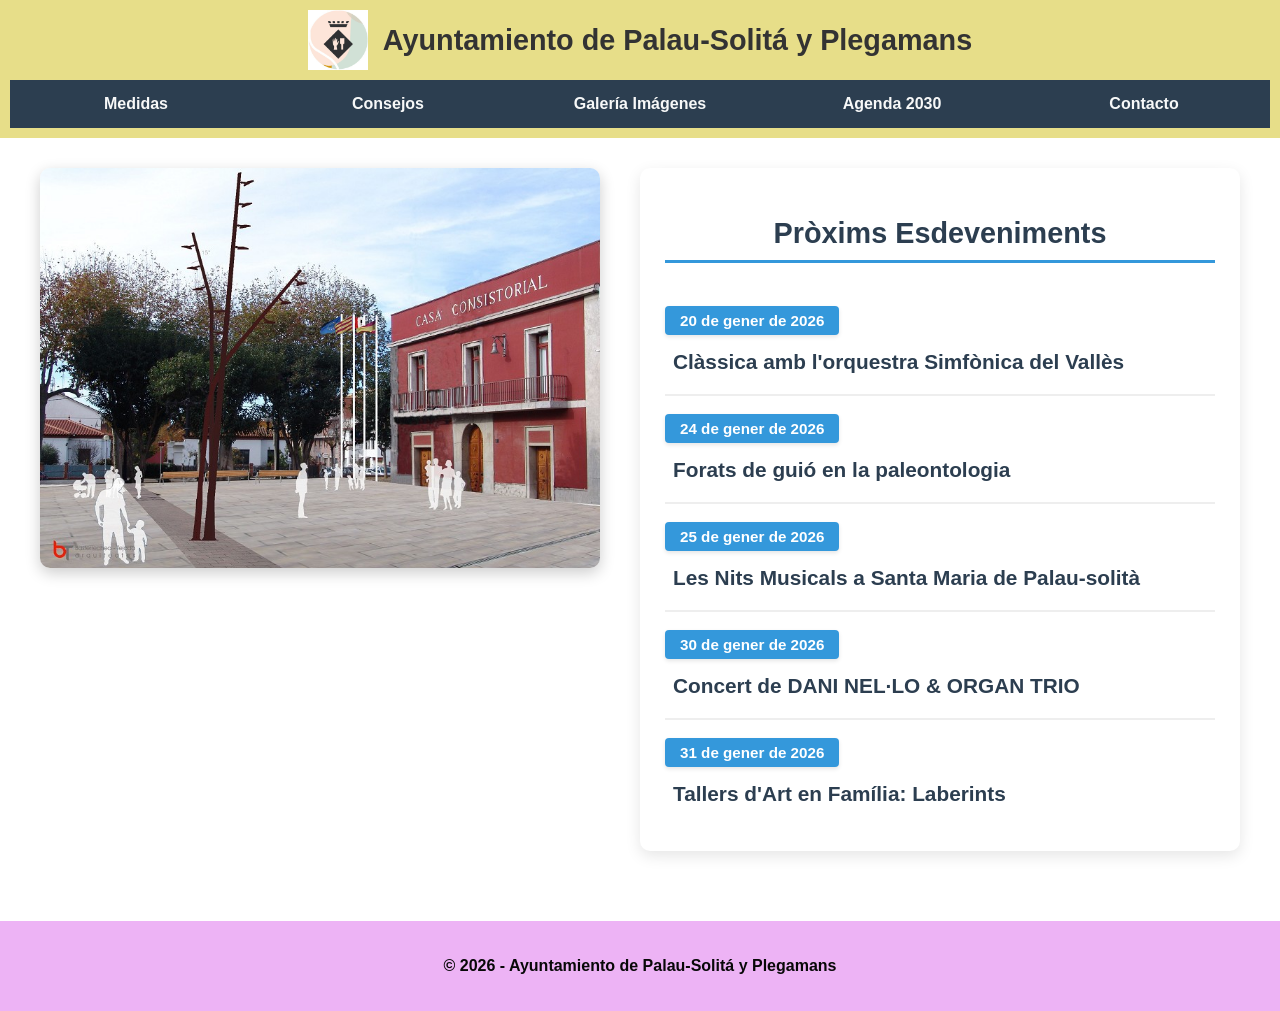
==== index.html @ 6c4351e2 "Update index.html" ====
<!DOCTYPE html>
<html lang="es">
<head>
    <meta charset="UTF-8">
    <meta name="viewport" content="width=device-width, initial-scale=1.0">
    <title>Página Principal</title>
    <link rel="stylesheet" href="estilo.css">
</head>
<body>
    <header>
        <div class="header-container">
            <img src="escudo.jpg" alt="Logo" class="logo">
            <h1>Ayuntamiento de Palau-Solitá y Plegamans</h1>
        </div>
        <nav>
            <ul class="menu">
                <li><a href="Pagina4-Medidas.html">Medidas</a></li>
                <li><a href="Pagina2-Consejos.html">Consejos</a></li>
                <li><a href="Pagina3-ImagenesGaleria.html">Galería Imágenes</a></li>
                <li><a href="Pagina5-Agenda2030.html">Agenda 2030</a></li>
                <li><a href="Pagina6-Contacto.html">Contacto</a></li>
            </ul>
        </nav>
    </header>

    <main>
        <div class="main-container">
            <div class="imagen-hover">
                <img src="ayuntamiento.jpg" alt="Ayuntamiento de Palau Solita y Plegamans">
                <div class="texto-hover">
                    <p>Ayuntamiento de Palau-Solitá y Plegamans</p>
                </div>
            </div>
            
            <div class="eventos-lista">
                <h2 class="events-title">Pròxims Esdeveniments</h2>
                <ul class="event-list">
                    <li class="event-item">
                        <span class="event-fecha">20 de gener de 2026</span>
                        <span class="event-nombre">Clàssica amb l'orquestra Simfònica del Vallès</span>
                    </li>
                    <li class="event-item">
                        <span class="event-fecha">24 de gener de 2026</span>
                        <span class="event-nombre">Forats de guió en la paleontologia</span>
                    </li>
                    <li class="event-item">
                        <span class="event-fecha">25 de gener de 2026</span>
                        <span class="event-nombre">Les Nits Musicals a Santa Maria de Palau-solità</span>
                    </li>
                    <li class="event-item">
                        <span class="event-fecha">30 de gener de 2026</span>
                        <span class="event-nombre">Concert de DANI NEL·LO & ORGAN TRIO</span>
                    </li>
                    <li class="event-item">
                        <span class="event-fecha">31 de gener de 2026</span>
                        <span class="event-nombre">Tallers d'Art en Família: Laberints</span>
                    </li>
                </ul>
            </div>
        </div>
    </main>

    <footer>
        <p>© 2026 - Ayuntamiento de Palau-Solitá y Plegamans</p>
    </footer>
</body>
</html>
---- estilo.css ----
body {
    margin: 0;
    font-family: Arial, sans-serif;
}

/* HEADER */
header {
    background-color: #e7de89;
    padding: 10px;
    text-align: center;
}

.header-container {
    display: flex;
    align-items: center;
    justify-content: center;
    gap: 15px;
    flex-wrap: wrap;
}

.logo {
    height: 60px;
    display: block;
}

header h1 {
    margin: 0;
    font-size: 1.8rem;
    color: #333;
}

/* MENÚ */
.menu {
    list-style: none;
    padding: 0;
    margin: 10px 0 0 0;
    display: flex;
    justify-content: space-around;
    width: 100%;
    background-color: #2c3e50;
}

.menu li {
    flex: 1;
    text-align: center;
}

.menu a {
    color: rgb(247, 248, 248);
    text-decoration: none;
    font-weight: bold;
    display: block;
    padding: 15px 10px;
    transition: all 0.3s;
}

.menu a:hover {
    background-color: rgba(255, 255, 255, 0.2);
    text-decoration: underline;
}

/* CONTENIDO PRINCIPAL */
main {
    padding: 30px 20px;
}

.main-container {
    display: flex;
    flex-wrap: wrap;
    gap: 40px;
    max-width: 1200px;
    margin: 0 auto;
    align-items: flex-start;
}

/* IMAGEN CON HOVER */
.imagen-hover {
    position: relative;
    flex: 1;
    min-width: 300px;
    max-width: 600px;
    border-radius: 10px;
    overflow: hidden;
    box-shadow: 0 5px 15px rgba(0,0,0,0.2);
}

.imagen-hover img {
    width: 100%;
    height: 400px;
    object-fit: cover;
    display: block;
}

.texto-hover {
    position: absolute;
    top: 0;
    left: 0;
    width: 100%;
    height: 100%;
    background: rgba(0,0,0,0.6);
    color: rgb(255, 246, 246);
    display: flex;
    align-items: center;
    justify-content: center;
    opacity: 0;
    transition: opacity 0.3s;
    text-align: center;
    font-size: 1.5rem;
    font-weight: bold;
    padding: 20px;
}

.imagen-hover:hover .texto-hover {
    opacity: 1;
}

/* LISTA DE EVENTOS */
.eventos-lista {
    flex: 1;
    min-width: 300px;
    max-width: 550px;
    background-color: white;
    border-radius: 10px;
    padding: 25px;
    box-shadow: 0 5px 15px rgba(0,0,0,0.1);
}

.events-title {
    color: #2c3e50;
    border-bottom: 3px solid #3498db;
    padding-bottom: 10px;
    margin-bottom: 25px;
    font-size: 1.8rem;
    text-align: center;
}

.event-list {
    list-style-type: none;
    padding: 0;
    margin: 0;
}

.event-item {
    padding: 18px 0;
    border-bottom: 2px solid #eee;
    display: flex;
    flex-direction: column;
    transition: all 0.3s ease;
    position: relative;
}

.event-item:hover {
    background-color: #f9f9f9;
    padding-left: 10px;
    border-left: 4px solid #3498db;
}

.event-item:last-child {
    border-bottom: none;
}

.event-fecha {
    display: block;
    background-color: #3498db;
    color: white;
    padding: 6px 15px;
    border-radius: 4px;
    font-size: 0.95rem;
    font-weight: bold;
    margin-bottom: 12px;
    width: fit-content;
    box-shadow: 0 2px 4px rgba(0,0,0,0.1);
}

.event-nombre {
    font-size: 1.3rem;
    color: #2c3e50;
    font-weight: bold;
    line-height: 1.4;
    padding-left: 5px;
    border-left: 3px solid transparent;
    transition: all 0.3s;
}

.event-item:hover .event-nombre {
    color: #3498db;
    border-left-color: #3498db;
}

/* FOOTER */
footer {
    background-color: #edb3f5;
    color: rgb(8, 8, 8);
    text-align: center;
    padding: 20px;
    margin-top: 40px;
    font-weight: bold;
}

/* RESPONSIVE */
@media (max-width: 768px) {
    .main-container {
        flex-direction: column;
        align-items: center;
    }
    
    .imagen-hover, .eventos-lista {
        max-width: 100%;
    }
    
    .header-container {
        flex-direction: column;
        gap: 10px;
    }
    
    .menu {
        flex-direction: column;
    }
    
    .menu li {
        margin-bottom: 2px;
    }
    
    header h1 {
        font-size: 1.5rem;
    }
    
    .imagen-hover img {
        height: 300px;
    }
}
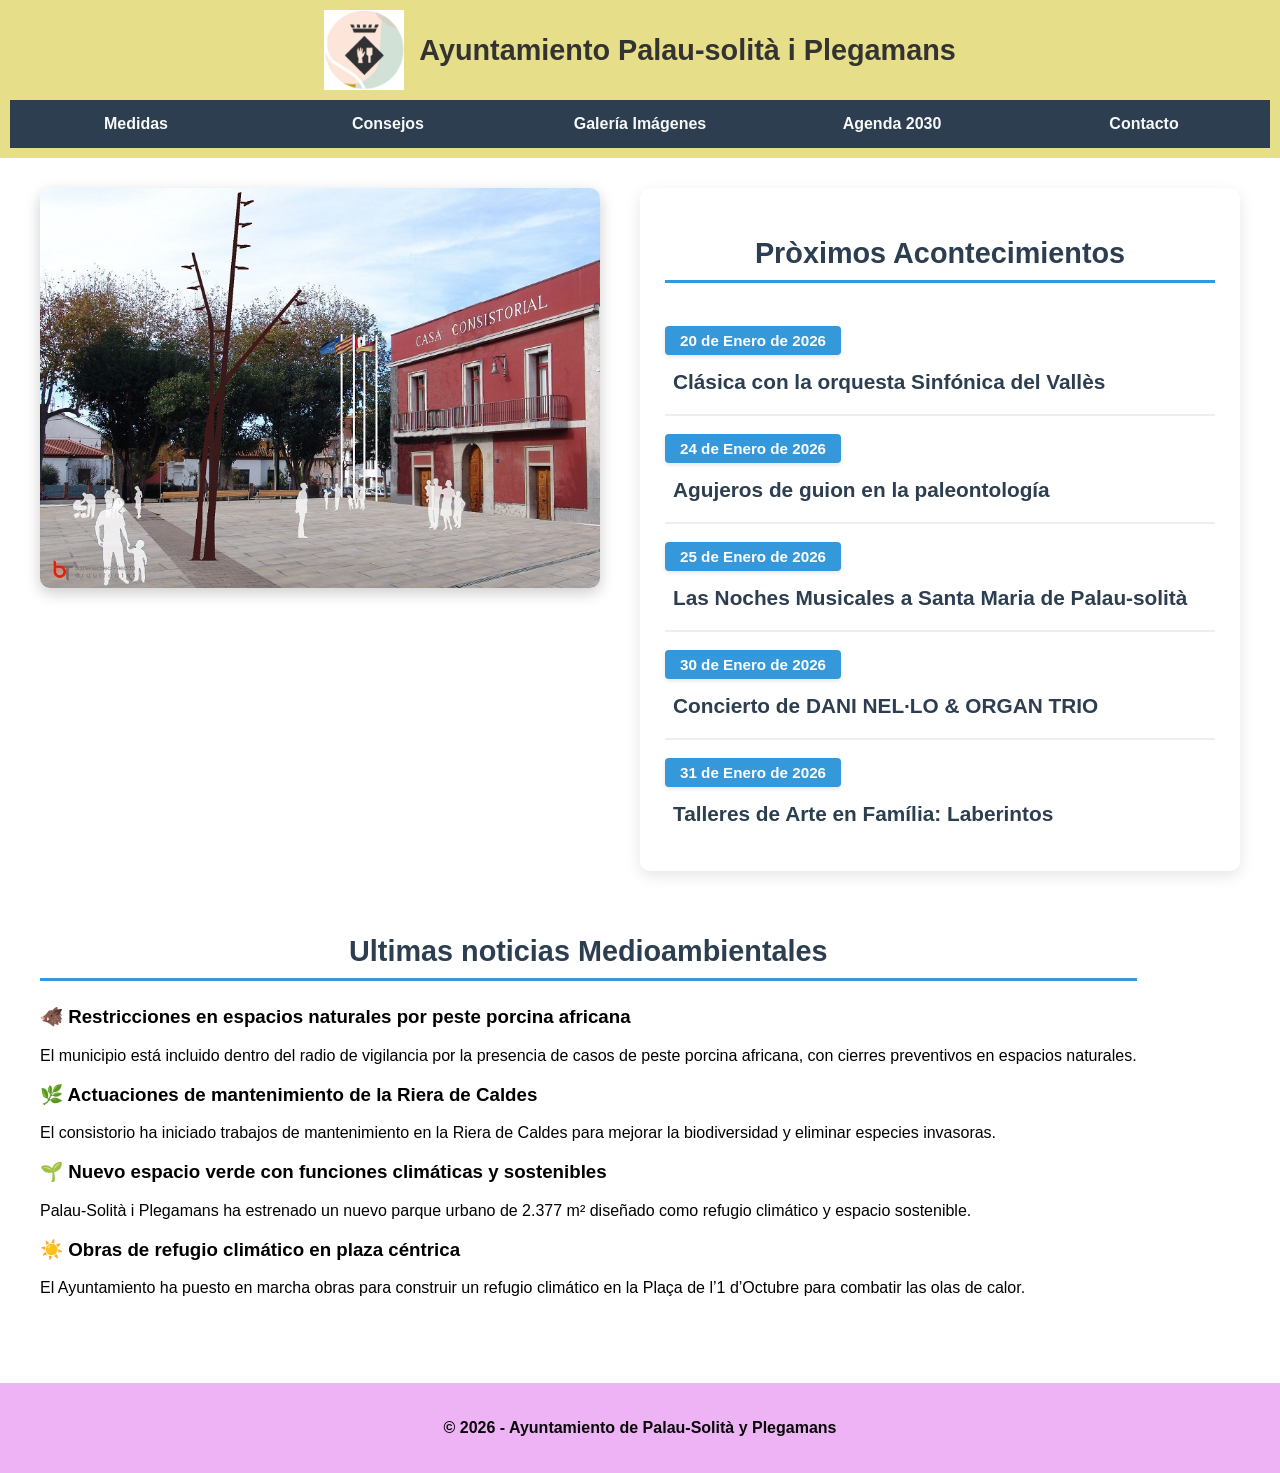
==== commit 3d1a87e5: "Update index.html" ====
--- a/index.html
+++ b/index.html
@@ -1,67 +1,112 @@
 <!DOCTYPE html>
 <html lang="es">
+
 <head>
     <meta charset="UTF-8">
     <meta name="viewport" content="width=device-width, initial-scale=1.0">
-    <title>Página Principal</title>
+    <title>Ayuntamiento</title>
     <link rel="stylesheet" href="estilo.css">
 </head>
+
 <body>
-    <header>
-        <div class="header-container">
-            <img src="escudo.jpg" alt="Logo" class="logo">
-            <h1>Ayuntamiento de Palau-Solitá y Plegamans</h1>
-        </div>
-        <nav>
-            <ul class="menu">
-                <li><a href="Pagina4-Medidas.html">Medidas</a></li>
-                <li><a href="Pagina2-Consejos.html">Consejos</a></li>
-                <li><a href="Pagina3-ImagenesGaleria.html">Galería Imágenes</a></li>
-                <li><a href="Pagina5-Agenda2030.html">Agenda 2030</a></li>
-                <li><a href="Pagina6-Contacto.html">Contacto</a></li>
-            </ul>
-        </nav>
-    </header>
+        <header>
+            <div class="header-container">
+                <img src="escudo.jpg" alt="Logo" class="logo">
+                <h1>Ayuntamiento Palau-solità i Plegamans</h1>
+            </div>
+            <nav>
+                <ul class="menu">
+                    <li><a href="Pagina4-Medidas.html">Medidas</a></li>
+                    <li><a href="Pagina2-Consejos.html">Consejos</a></li>
+                    <li><a href="Pagina3-ImagenesGaleria.html">Galería Imágenes</a></li>
+                    <li><a href="Pagina5-Agenda2030.html">Agenda 2030</a></li>
+                    <li><a href="Pagina6-Contacto.html">Contacto</a></li>
+                </ul>
+            </nav>
+        </header>
 
     <main>
-        <div class="main-container">
-            <div class="imagen-hover">
-                <img src="ayuntamiento.jpg" alt="Ayuntamiento de Palau Solita y Plegamans">
-                <div class="texto-hover">
-                    <p>Ayuntamiento de Palau-Solitá y Plegamans</p>
-                </div>
+                    <div class="main-container">
+                        <div class="imagen-hover">
+                            <img src="ayuntamiento.jpg" alt="Ayuntamiento de Palau Solita y Plegamans">
+                            <div class="texto-hover">
+                                <p>Ayuntamiento de Palau-solità y Plegamans</p>
+                            </div>
+                        </div>
+
+                        <div class="eventos-lista">
+
+                <h2 class="events-title">Pròximos Acontecimientos</h2>
+
+                            <ul class="event-list">
+                                
+                                        <li class="event-item">
+                                            <span class="event-fecha">20 de Enero de 2026</span>
+                                            <span class="event-nombre">Clásica con la orquesta Sinfónica del Vallès</span>
+                                        </li>
+                                        <li class="event-item">
+                                            <span class="event-fecha">24 de Enero de 2026</span>
+                                            <span class="event-nombre">Agujeros de guion en la paleontología</span>
+                                        </li>
+                                        <li class="event-item">
+                                            <span class="event-fecha">25 de Enero de 2026</span>
+                                            <span class="event-nombre">Las Noches Musicales a Santa Maria de Palau-solità</span>
+                                        </li>
+                                        <li class="event-item">
+                                            <span class="event-fecha">30 de Enero de 2026</span>
+                                            <span class="event-nombre">Concierto de DANI NEL·LO & ORGAN TRIO</span>
+                                        </li>
+                                        <li class="event-item">
+                                            <span class="event-fecha">31 de Enero de 2026</span>
+                                            <span class="event-nombre">Talleres de Arte en Família: Laberintos</span>
+                                        </li>
+                            </ul>
             </div>
+                        <section class="noticias-medioambiente">
+
+                <h2 class="events-title">Ultimas noticias Medioambientales</h2>
+
+                <article class="noticia">
+                    <h3>🐗 Restricciones en espacios naturales por peste porcina africana</h3>
+                    <p>
+                        El municipio está incluido dentro del radio de vigilancia por la presencia
+                        de casos de peste porcina africana, con cierres preventivos en espacios
+                        naturales.
+                    </p>
+                </article>
+
+                <article class="noticia">
+                    <h3>🌿 Actuaciones de mantenimiento de la Riera de Caldes</h3>
+                    <p>
+                        El consistorio ha iniciado trabajos de mantenimiento en la Riera de Caldes
+                        para mejorar la biodiversidad y eliminar especies invasoras.
+                    </p>
+                </article>
+
+                <article class="noticia">
+                    <h3>🌱 Nuevo espacio verde con funciones climáticas y sostenibles</h3>
+                    <p>
+                        Palau-Solità i Plegamans ha estrenado un nuevo parque urbano de 2.377 m²
+                        diseñado como refugio climático y espacio sostenible.
+                    </p>
+                </article>
+
+                <article class="noticia">
+                    <h3>☀️ Obras de refugio climático en plaza céntrica</h3>
+                    <p>
+                        El Ayuntamiento ha puesto en marcha obras para construir un refugio
+                        climático en la Plaça de l’1 d’Octubre para combatir las olas de calor.
+                    </p>
+                </article>
+
+</section>
+
             
-            <div class="eventos-lista">
-                <h2 class="events-title">Pròxims Esdeveniments</h2>
-                <ul class="event-list">
-                    <li class="event-item">
-                        <span class="event-fecha">20 de gener de 2026</span>
-                        <span class="event-nombre">Clàssica amb l'orquestra Simfònica del Vallès</span>
-                    </li>
-                    <li class="event-item">
-                        <span class="event-fecha">24 de gener de 2026</span>
-                        <span class="event-nombre">Forats de guió en la paleontologia</span>
-                    </li>
-                    <li class="event-item">
-                        <span class="event-fecha">25 de gener de 2026</span>
-                        <span class="event-nombre">Les Nits Musicals a Santa Maria de Palau-solità</span>
-                    </li>
-                    <li class="event-item">
-                        <span class="event-fecha">30 de gener de 2026</span>
-                        <span class="event-nombre">Concert de DANI NEL·LO & ORGAN TRIO</span>
-                    </li>
-                    <li class="event-item">
-                        <span class="event-fecha">31 de gener de 2026</span>
-                        <span class="event-nombre">Tallers d'Art en Família: Laberints</span>
-                    </li>
-                </ul>
-            </div>
         </div>
     </main>
 
     <footer>
-        <p>© 2026 - Ayuntamiento de Palau-Solitá y Plegamans</p>
+        <p>© 2026 - Ayuntamiento de Palau-Solità y Plegamans</p>
     </footer>
 </body>
 </html>
--- a/estilo.css
+++ b/estilo.css
@@ -19,8 +19,8 @@
 }
 
 .logo {
-    height: 60px;
-    display: block;
+    height: 80px;
+    width: auto;
 }
 
 header h1 {
@@ -229,3 +229,4 @@
         height: 300px;
     }
 }
+
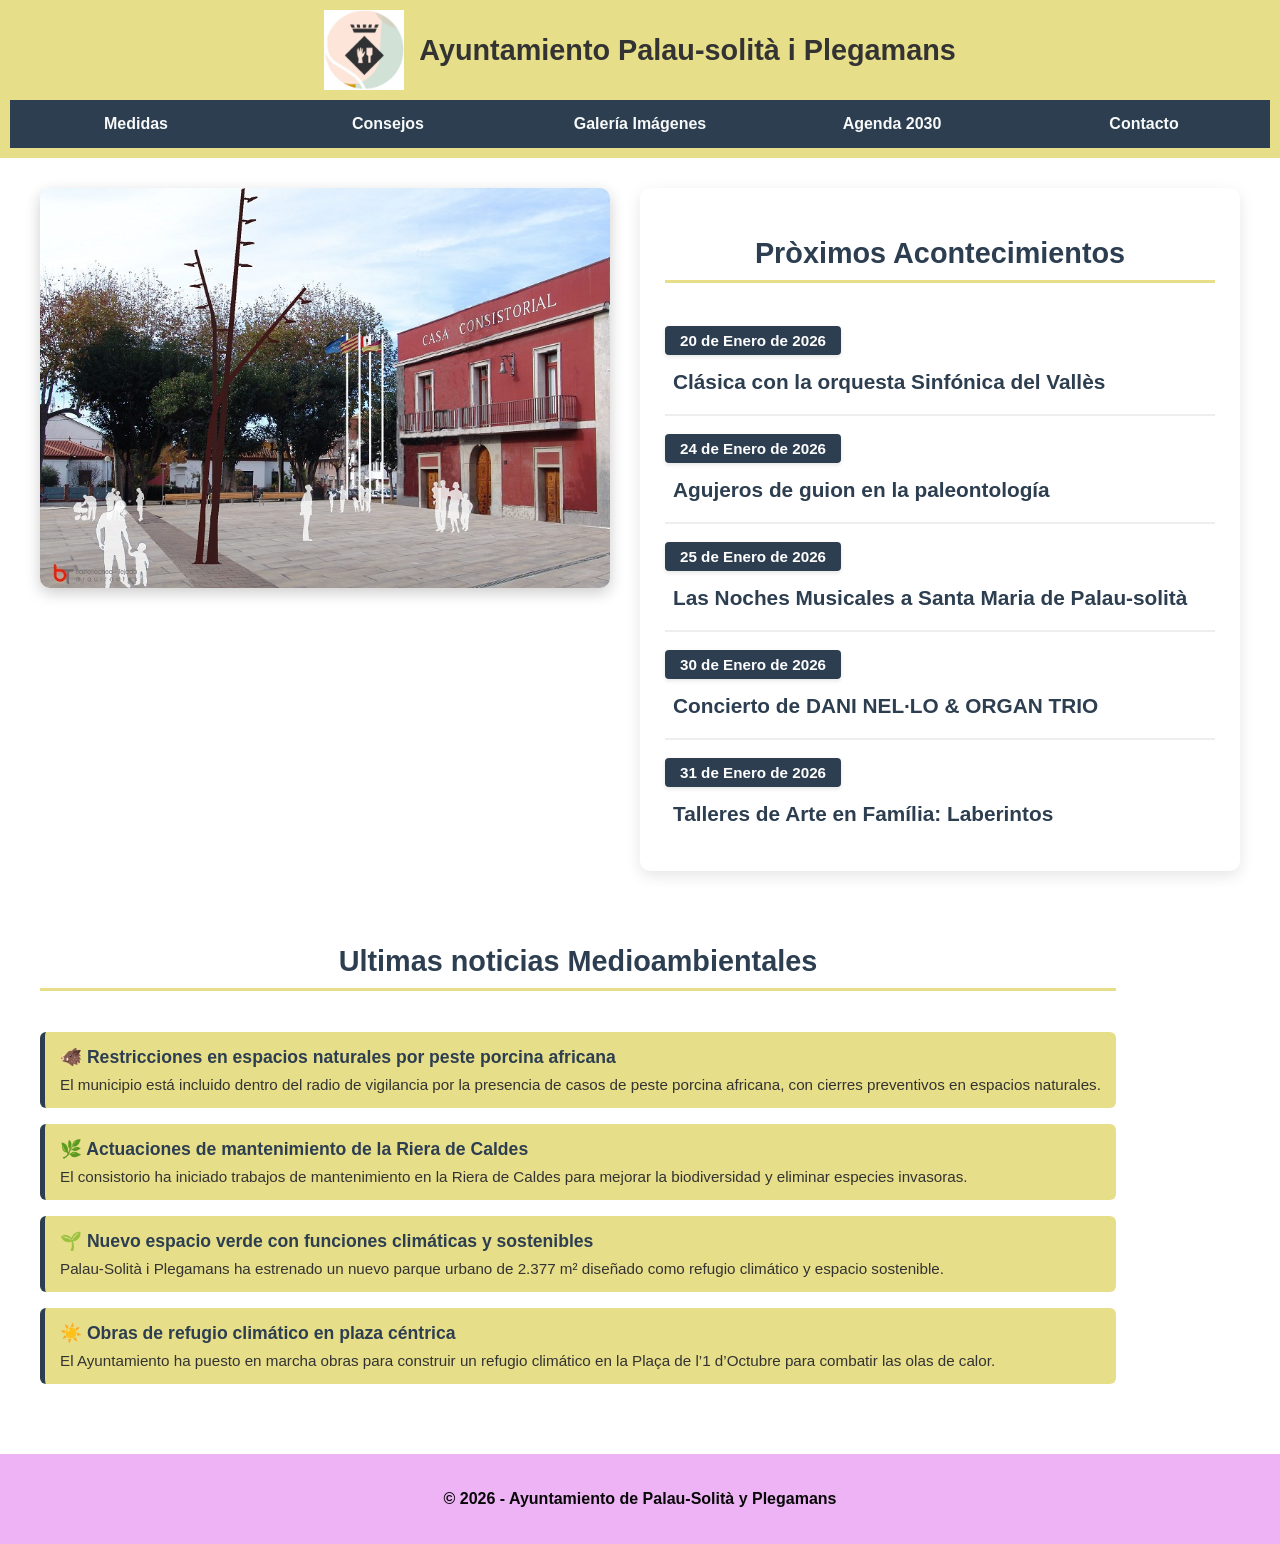
==== commit cd25dd28: "Update index.html" ====
--- a/index.html
+++ b/index.html
@@ -4,7 +4,7 @@
 <head>
     <meta charset="UTF-8">
     <meta name="viewport" content="width=device-width, initial-scale=1.0">
-    <title>Ayuntamiento</title>
+    <title>Ayuntamiento Palau-solità i Plegamans</title>
     <link rel="stylesheet" href="estilo.css">
 </head>
 
@@ -110,3 +110,4 @@
     </footer>
 </body>
 </html>
+
--- a/estilo.css
+++ b/estilo.css
@@ -4,229 +4,280 @@
 }
 
 /* HEADER */
-header {
-    background-color: #e7de89;
-    padding: 10px;
-    text-align: center;
-}
-
-.header-container {
-    display: flex;
-    align-items: center;
-    justify-content: center;
-    gap: 15px;
-    flex-wrap: wrap;
-}
-
-.logo {
-    height: 80px;
-    width: auto;
-}
-
-header h1 {
-    margin: 0;
-    font-size: 1.8rem;
-    color: #333;
-}
+
+                header {
+                    background-color: #e7de89;
+                    padding: 10px;
+                    text-align: center;
+                }
+
+                .header-container {
+                    display: flex;
+                    align-items: center;
+                    justify-content: center;
+                    gap: 15px;
+                    flex-wrap: wrap;
+                }
+
+                .logo {
+                    height: 80px;
+                    width: auto;
+                }
+
+                header h1 {
+                    margin: 0;
+                    font-size: 1.8rem;
+                    color: #333;
+                }
 
 /* MENÚ */
-.menu {
-    list-style: none;
-    padding: 0;
-    margin: 10px 0 0 0;
-    display: flex;
-    justify-content: space-around;
-    width: 100%;
-    background-color: #2c3e50;
-}
-
-.menu li {
-    flex: 1;
-    text-align: center;
-}
-
-.menu a {
-    color: rgb(247, 248, 248);
-    text-decoration: none;
-    font-weight: bold;
-    display: block;
-    padding: 15px 10px;
-    transition: all 0.3s;
-}
-
-.menu a:hover {
-    background-color: rgba(255, 255, 255, 0.2);
-    text-decoration: underline;
-}
+
+                .menu {
+                    list-style: none;
+                    padding: 0;
+                    margin: 10px 0 0 0;
+                    display: flex;
+                    justify-content: space-around;
+                    width: 100%;
+                    background-color: #2c3e50;
+                }
+
+                .menu li {
+                    flex: 1;
+                    text-align: center;
+                }
+
+                .menu a {
+                    color: #f7f8f8;
+                    text-decoration: none;
+                    font-weight: bold;
+                    display: block;
+                    padding: 15px 10px;
+                    transition: all 0.3s;
+                }
+
+                .menu a:hover {
+                    background-color: rgba(255, 255, 255, 0.2);
+                    text-decoration: underline;
+                }
 
 /* CONTENIDO PRINCIPAL */
-main {
-    padding: 30px 20px;
-}
-
-.main-container {
-    display: flex;
-    flex-wrap: wrap;
-    gap: 40px;
-    max-width: 1200px;
-    margin: 0 auto;
-    align-items: flex-start;
-}
-
+
+                    main {
+                        padding: 30px 20px;
+                    }
+
+                    .main-container {
+                        display: flex;
+                        flex-wrap: wrap;
+                        gap: 40px;
+                        max-width: 1200px;
+                        margin: 0 auto;
+                        align-items: flex-start;
+                    }
+                    .main-container {
+                        display: flex;
+                        gap: 30px;
+
+                        align-items: flex-start;
+                    }
+
+                    
+
+                    /* NOTICIAS / EVENTOS A LA DERECHA */
+                    .eventos-lista {
+                        flex: 0 0 380px;
+                        background-color: #f5f7f8;
+                        padding: 20px;
+                        border-radius: 10px;
+                        box-shadow: 0 5px 15px rgba(0,0,0,0.1);
+                    }
 /* IMAGEN CON HOVER */
-.imagen-hover {
-    position: relative;
-    flex: 1;
-    min-width: 300px;
-    max-width: 600px;
-    border-radius: 10px;
-    overflow: hidden;
-    box-shadow: 0 5px 15px rgba(0,0,0,0.2);
-}
-
-.imagen-hover img {
-    width: 100%;
-    height: 400px;
-    object-fit: cover;
-    display: block;
-}
-
-.texto-hover {
-    position: absolute;
-    top: 0;
-    left: 0;
-    width: 100%;
-    height: 100%;
-    background: rgba(0,0,0,0.6);
-    color: rgb(255, 246, 246);
-    display: flex;
-    align-items: center;
-    justify-content: center;
-    opacity: 0;
-    transition: opacity 0.3s;
-    text-align: center;
-    font-size: 1.5rem;
-    font-weight: bold;
-    padding: 20px;
-}
-
-.imagen-hover:hover .texto-hover {
-    opacity: 1;
-}
+
+                .imagen-hover {
+                    position: relative;
+                    flex: 1;
+                    min-width: 300px;
+                    max-width: 600px;
+                    border-radius: 10px;
+                    overflow: hidden;
+                    box-shadow: 0 5px 15px rgba(0,0,0,0.2);
+                }
+
+                .imagen-hover img {
+                    width: 100%;
+                    height: 400px;
+                    object-fit: cover;
+                    display: block;
+                }
+
+                .texto-hover {
+                    position: absolute;
+                    top: 0;
+                    left: 0;
+                    width: 100%;
+                    height: 100%;
+                    background: rgba(0,0,0,0.6);
+                    color: rgb(255, 246, 246);
+                    display: flex;
+                    align-items: center;
+                    justify-content: center;
+                    opacity: 0;
+                    transition: opacity 0.3s;
+                    text-align: center;
+                    font-size: 1.5rem;
+                    font-weight: bold;
+                    padding: 20px;
+                }
+
+                .imagen-hover:hover .texto-hover {
+                    opacity: 1;
+                }
+
+/*NOTICIAS MEDIOAMBIENTALES*/
+
+            .noticias-medioambiente {
+                display: flex;
+                flex-direction: column;
+                gap: 16px;
+                margin-top: 20px;
+            }
+
+            .noticia {
+                background-color: #e7de89;
+                border-left: 5px solid #2c3e50;
+                padding: 15px;
+                border-radius: 6px;
+            }
+
+            .noticia h3 {
+                margin: 0 0 8px 0;
+                font-size: 1.1rem;
+                color: #2c3e50;
+            }
+
+            .noticia p {
+                margin: 0;
+                font-size: 0.95rem;
+                color: #333;
+            }
 
 /* LISTA DE EVENTOS */
-.eventos-lista {
-    flex: 1;
-    min-width: 300px;
-    max-width: 550px;
-    background-color: white;
-    border-radius: 10px;
-    padding: 25px;
-    box-shadow: 0 5px 15px rgba(0,0,0,0.1);
-}
-
-.events-title {
-    color: #2c3e50;
-    border-bottom: 3px solid #3498db;
-    padding-bottom: 10px;
-    margin-bottom: 25px;
-    font-size: 1.8rem;
-    text-align: center;
-}
-
-.event-list {
-    list-style-type: none;
-    padding: 0;
-    margin: 0;
-}
-
-.event-item {
-    padding: 18px 0;
-    border-bottom: 2px solid #eee;
-    display: flex;
-    flex-direction: column;
-    transition: all 0.3s ease;
-    position: relative;
-}
-
-.event-item:hover {
-    background-color: #f9f9f9;
-    padding-left: 10px;
-    border-left: 4px solid #3498db;
-}
-
-.event-item:last-child {
-    border-bottom: none;
-}
-
-.event-fecha {
-    display: block;
-    background-color: #3498db;
-    color: white;
-    padding: 6px 15px;
-    border-radius: 4px;
-    font-size: 0.95rem;
-    font-weight: bold;
-    margin-bottom: 12px;
-    width: fit-content;
-    box-shadow: 0 2px 4px rgba(0,0,0,0.1);
-}
-
-.event-nombre {
-    font-size: 1.3rem;
-    color: #2c3e50;
-    font-weight: bold;
-    line-height: 1.4;
-    padding-left: 5px;
-    border-left: 3px solid transparent;
-    transition: all 0.3s;
-}
-
-.event-item:hover .event-nombre {
-    color: #3498db;
-    border-left-color: #3498db;
-}
+
+                .eventos-lista {
+                    flex: 1;
+                    min-width: 300px;
+                    max-width: 550px;
+                    background-color: white;
+                    border-radius: 10px;
+                    padding: 25px;
+                    box-shadow: 0 5px 15px rgba(0,0,0,0.1);
+                }
+
+                .events-title {
+                    color: #2c3e50;
+                    border-bottom: 3px solid #e7de89;
+                    padding-bottom: 10px;
+                    margin-bottom: 25px;
+                    font-size: 1.8rem;
+                    text-align: center;
+                }
+
+                .event-list {
+                    list-style-type: none;
+                    padding: 0;
+                    margin: 0;
+                }
+
+                .event-item {
+                    padding: 18px 0;
+                    border-bottom: 2px solid #eee;
+                    display: flex;
+                    flex-direction: column;
+                    transition: all 0.3s ease;
+                    position: relative;
+                }
+
+                .event-item:hover {
+                    background-color: #f9f9f9;
+                    padding-left: 10px;
+                    border-left: 4px solid #2c3e50;
+                }
+
+                .event-item:last-child {
+                    border-bottom: none;
+                }
+
+                .event-fecha {
+                            display: block;
+                            background-color: #2c3e50;
+                            color: white;
+                            padding: 6px 15px;
+                            border-radius: 4px;
+                            font-size: 0.95rem;
+                            font-weight: bold;
+                            margin-bottom: 12px;
+                            width: fit-content;
+                            box-shadow: 0 2px 4px rgba(0,0,0,0.1);
+                        }
+
+                        .event-nombre {
+                            font-size: 1.3rem;
+                            color: #2c3e50;
+                            font-weight: bold;
+                            line-height: 1.4;
+                            padding-left: 5px;
+                            border-left: 3px solid transparent;
+                            transition: all 0.3s;
+                        }
+
+                        .event-item:hover .event-nombre {
+                            color: #3498db;
+                            border-left-color: #3498db;
+                        }
 
 /* FOOTER */
-footer {
-    background-color: #edb3f5;
-    color: rgb(8, 8, 8);
-    text-align: center;
-    padding: 20px;
-    margin-top: 40px;
-    font-weight: bold;
-}
+
+            footer {
+                background-color: #edb3f5;
+                color: rgb(8, 8, 8);
+                text-align: center;
+                padding: 20px;
+                margin-top: 40px;
+                font-weight: bold;
+            }
 
 /* RESPONSIVE */
-@media (max-width: 768px) {
-    .main-container {
-        flex-direction: column;
-        align-items: center;
-    }
-    
-    .imagen-hover, .eventos-lista {
-        max-width: 100%;
-    }
-    
-    .header-container {
-        flex-direction: column;
-        gap: 10px;
-    }
-    
-    .menu {
-        flex-direction: column;
-    }
-    
-    .menu li {
-        margin-bottom: 2px;
-    }
-    
-    header h1 {
-        font-size: 1.5rem;
-    }
-    
-    .imagen-hover img {
-        height: 300px;
-    }
-}
-
+
+            @media (max-width: 768px) {
+                .main-container {
+                    flex-direction: column;
+                    align-items: center;
+                }
+                
+                .imagen-hover, .eventos-lista {
+                    max-width: 100%;
+                }
+                
+                .header-container {
+                    flex-direction: column;
+                    gap: 10px;
+                }
+                
+                .menu {
+                    flex-direction: column;
+                }
+                
+                .menu li {
+                    margin-bottom: 2px;
+                }
+                
+                header h1 {
+                    font-size: 1.5rem;
+                }
+                
+                .imagen-hover img {
+                    height: 300px;
+                }
+            }
+
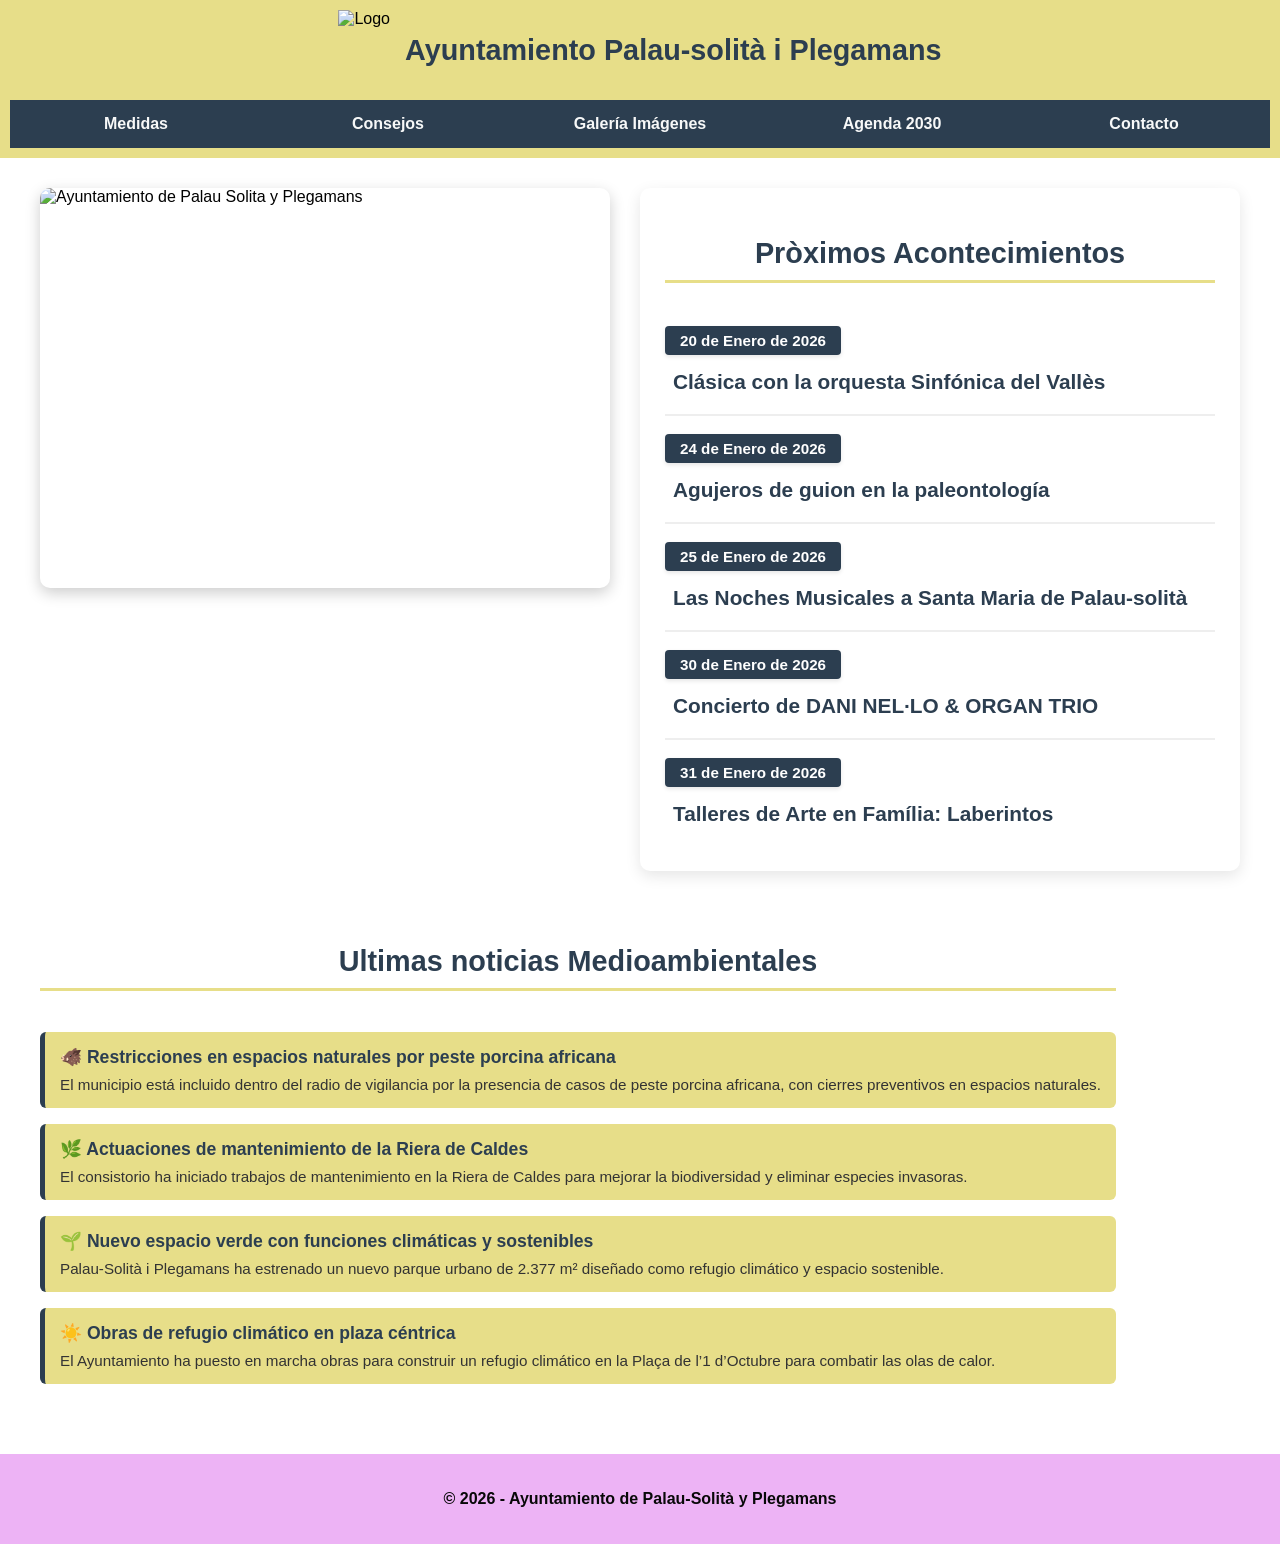
==== commit c675be7e: "Fix HTML structure and update stylesheet path" ====
--- a/index.html
+++ b/index.html
@@ -5,7 +5,7 @@
     <meta charset="UTF-8">
     <meta name="viewport" content="width=device-width, initial-scale=1.0">
     <title>Ayuntamiento Palau-solità i Plegamans</title>
-    <link rel="stylesheet" href="estilo.css">
+    <link rel="stylesheet" href="css/estilo.css">
 </head>
 
 <body>
@@ -111,3 +111,4 @@
 </body>
 </html>
 
+
--- a/css/estilo.css
+++ b/css/estilo.css
@@ -0,0 +1,284 @@
+body {
+    margin: 0;
+    font-family: Arial, sans-serif;
+}
+
+/* HEADER */
+
+                header {
+                    background-color: #e7de89;
+                    padding: 10px;
+                    text-align: center;
+                }
+
+                .header-container {
+                    display: flex;
+                    align-items: center;
+                    justify-content: center;
+                    gap: 15px;
+                    flex-wrap: wrap;
+                }
+
+                .logo {
+                    height: 80px;
+                    width: auto;
+                }
+
+                header h1 {
+                    margin: 0;
+                    font-size: 1.8rem;
+                    color: #2c3e50;
+                }
+
+/* MENÚ */
+
+                .menu {
+                    list-style: none;
+                    padding: 0;
+                    margin: 10px 0 0 0;
+                    display: flex;
+                    justify-content: space-around;
+                    width: 100%;
+                    background-color: #2c3e50;
+                }
+
+                .menu li {
+                    flex: 1;
+                    text-align: center;
+                }
+
+                .menu a {
+                    color: #f7f8f8;
+                    text-decoration: none;
+                    font-weight: bold;
+                    display: block;
+                    padding: 15px 10px;
+                    transition: all 0.3s;
+                }
+
+                .menu a:hover {
+                    background-color: rgba(255, 255, 255, 0.2);
+                    text-decoration: underline;
+                }
+
+/* CONTENIDO PRINCIPAL */
+
+                    main {
+                        padding: 30px 20px;
+                    }
+
+                    .main-container {
+                        display: flex;
+                        flex-wrap: wrap;
+                        gap: 40px;
+                        max-width: 1200px;
+                        margin: 0 auto;
+                        align-items: flex-start;
+                    }
+                    .main-container {
+                        display: flex;
+                        gap: 30px;
+
+                        align-items: flex-start;
+                    }
+
+                    
+
+                    /* NOTICIAS / EVENTOS A LA DERECHA */
+                    .eventos-lista {
+                        flex: 0 0 380px;
+                        background-color: #f5f7f8;
+                        padding: 20px;
+                        border-radius: 10px;
+                        box-shadow: 0 5px 15px rgba(0,0,0,0.1);
+                    }
+/* IMAGEN CON HOVER */
+
+                .imagen-hover {
+                    position: relative;
+                    flex: 1;
+                    min-width: 300px;
+                    max-width: 600px;
+                    border-radius: 10px;
+                    overflow: hidden;
+                    box-shadow: 0 5px 15px rgba(0,0,0,0.2);
+                }
+
+                .imagen-hover img {
+                    width: 100%;
+                    height: 400px;
+                    object-fit: cover;
+                    display: block;
+                }
+
+                .texto-hover {
+                    position: absolute;
+                    top: 0;
+                    left: 0;
+                    width: 100%;
+                    height: 100%;
+                    background: rgba(0,0,0,0.6);
+                    color: rgb(255, 246, 246);
+                    display: flex;
+                    align-items: center;
+                    justify-content: center;
+                    opacity: 0;
+                    transition: opacity 0.3s;
+                    text-align: center;
+                    font-size: 1.5rem;
+                    font-weight: bold;
+                    padding: 20px;
+                }
+
+                .imagen-hover:hover .texto-hover {
+                    opacity: 1;
+                }
+
+/*NOTICIAS MEDIOAMBIENTALES*/
+
+            .noticias-medioambiente {
+                display: flex;
+                flex-direction: column;
+                gap: 16px;
+                margin-top: 20px;
+            }
+
+            .noticia {
+                background-color: #e7de89;
+                border-left: 5px solid #2c3e50;
+                padding: 15px;
+                border-radius: 6px;
+            }
+
+            .noticia h3 {
+                margin: 0 0 8px 0;
+                font-size: 1.1rem;
+                color: #2c3e50;
+            }
+
+            .noticia p {
+                margin: 0;
+                font-size: 0.95rem;
+                color: #333;
+            }
+
+/* LISTA DE EVENTOS */
+
+                .eventos-lista {
+                    flex: 1;
+                    min-width: 300px;
+                    max-width: 550px;
+                    background-color: white;
+                    border-radius: 10px;
+                    padding: 25px;
+                    box-shadow: 0 5px 15px rgba(0,0,0,0.1);
+                }
+
+                .events-title {
+                    color: #2c3e50;
+                    border-bottom: 3px solid #e7de89;
+                    padding-bottom: 10px;
+                    margin-bottom: 25px;
+                    font-size: 1.8rem;
+                    text-align: center;
+                }
+
+                .event-list {
+                    list-style-type: none;
+                    padding: 0;
+                    margin: 0;
+                }
+
+                .event-item {
+                    padding: 18px 0;
+                    border-bottom: 2px solid #eee;
+                    display: flex;
+                    flex-direction: column;
+                    transition: all 0.3s ease;
+                    position: relative;
+                }
+
+                .event-item:hover {
+                    background-color: #f9f9f9;
+                    padding-left: 10px;
+                    border-left: 4px solid #2c3e50;
+                }
+
+                .event-item:last-child {
+                    border-bottom: none;
+                }
+
+                .event-fecha {
+                            display: block;
+                            background-color: #2c3e50;
+                            color: white;
+                            padding: 6px 15px;
+                            border-radius: 4px;
+                            font-size: 0.95rem;
+                            font-weight: bold;
+                            margin-bottom: 12px;
+                            width: fit-content;
+                            box-shadow: 0 2px 4px rgba(0,0,0,0.1);
+                        }
+
+                        .event-nombre {
+                            font-size: 1.3rem;
+                            color: #2c3e50;
+                            font-weight: bold;
+                            line-height: 1.4;
+                            padding-left: 5px;
+                            border-left: 3px solid transparent;
+                            transition: all 0.3s;
+                        }
+
+                        .event-item:hover .event-nombre {
+                            color: #3498db;
+                            border-left-color: #3498db;
+                        }
+
+/* FOOTER */
+
+            footer {
+                background-color: #edb3f5;
+                color: rgb(8, 8, 8);
+                text-align: center;
+                padding: 20px;
+                margin-top: 40px;
+                font-weight: bold;
+            }
+
+/* RESPONSIVE */
+
+            @media (max-width: 768px) {
+                .main-container {
+                    flex-direction: column;
+                    align-items: center;
+                }
+                
+                .imagen-hover, .eventos-lista {
+                    max-width: 100%;
+                }
+                
+                .header-container {
+                    flex-direction: column;
+                    gap: 10px;
+                }
+                
+                .menu {
+                    flex-direction: column;
+                }
+                
+                .menu li {
+                    margin-bottom: 2px;
+                }
+                
+                header h1 {
+                    font-size: 1.5rem;
+                }
+                
+                .imagen-hover img {
+                    height: 300px;
+                }
+            }
+/*CONTACTO*/
+
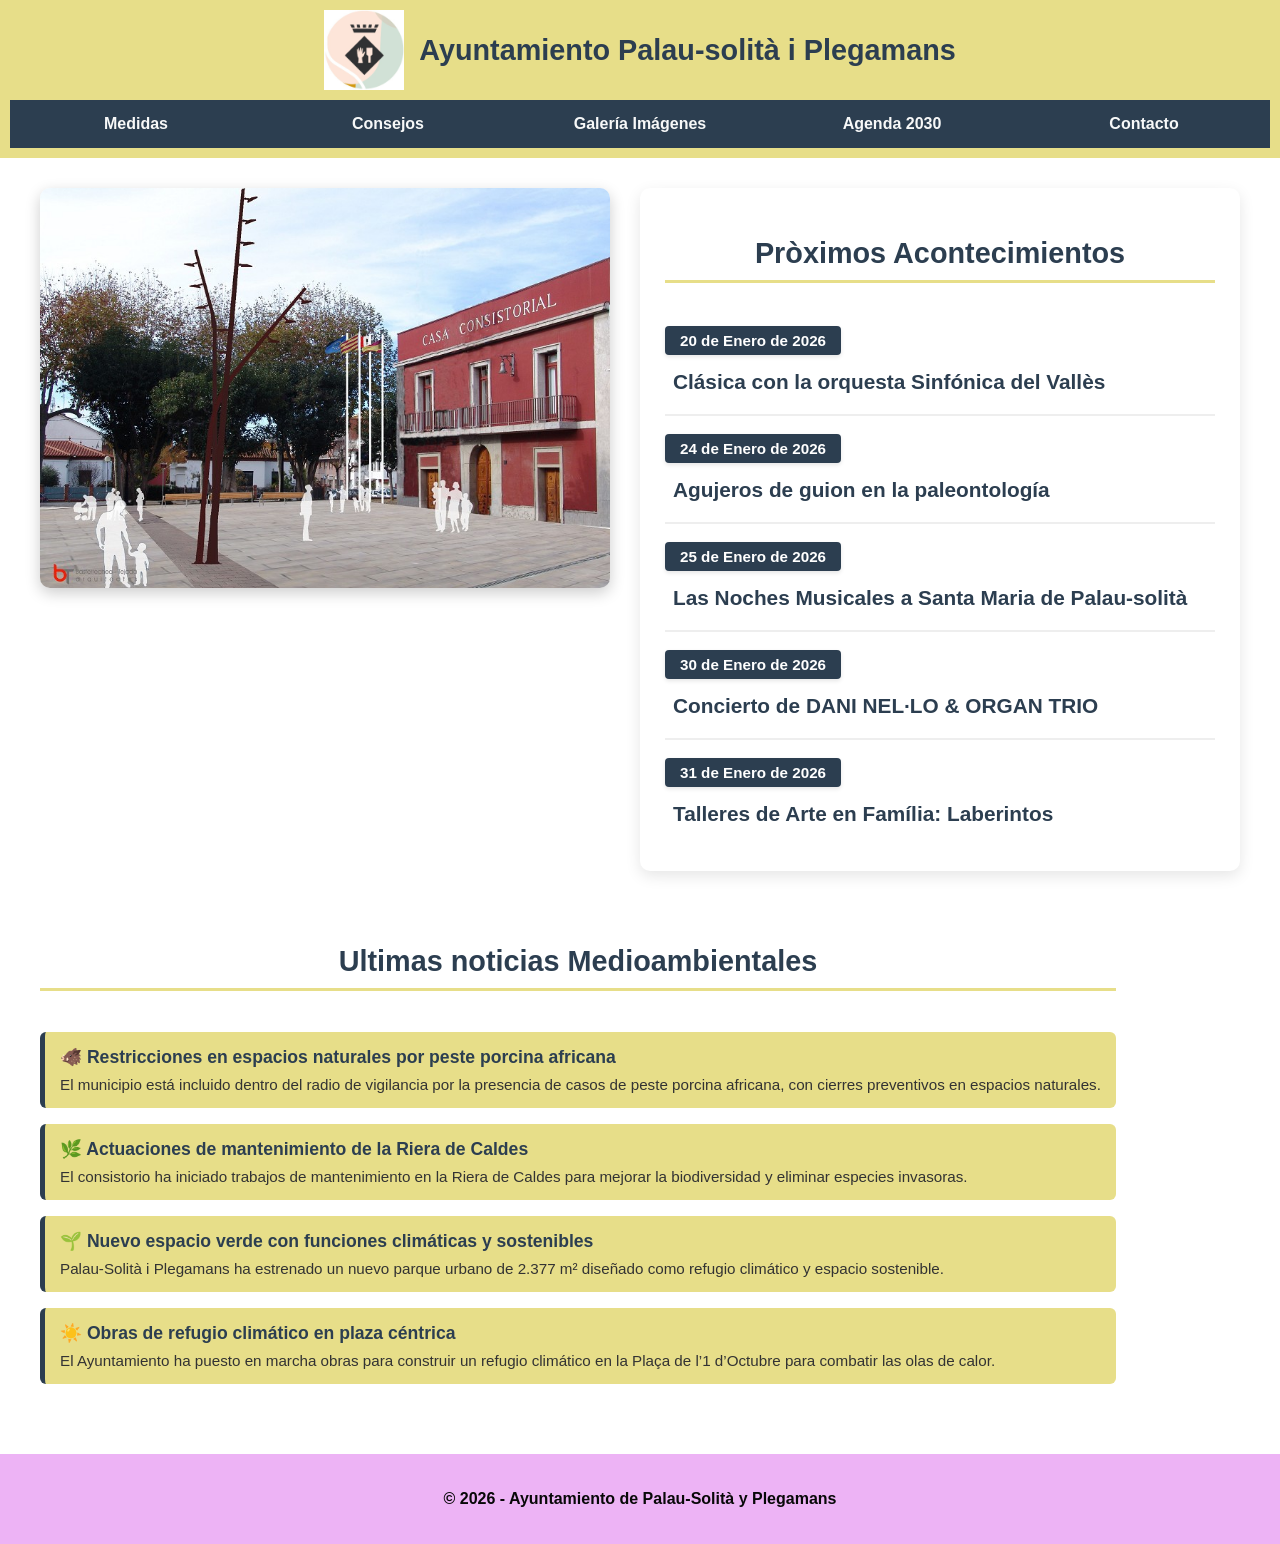
==== commit f056bf1e: "Update index.html" ====
--- a/index.html
+++ b/index.html
@@ -11,7 +11,7 @@
 <body>
         <header>
             <div class="header-container">
-                <img src="escudo.jpg" alt="Logo" class="logo">
+                <img src="imagenes/escudo.jpg" alt="Logo" class="logo">
                 <h1>Ayuntamiento Palau-solità i Plegamans</h1>
             </div>
             <nav>
@@ -28,7 +28,7 @@
     <main>
                     <div class="main-container">
                         <div class="imagen-hover">
-                            <img src="ayuntamiento.jpg" alt="Ayuntamiento de Palau Solita y Plegamans">
+                            <img src="imagenes/ayuntamiento.jpg" alt="Ayuntamiento de Palau Solita y Plegamans">
                             <div class="texto-hover">
                                 <p>Ayuntamiento de Palau-solità y Plegamans</p>
                             </div>
@@ -112,3 +112,4 @@
 </html>
 
 
+
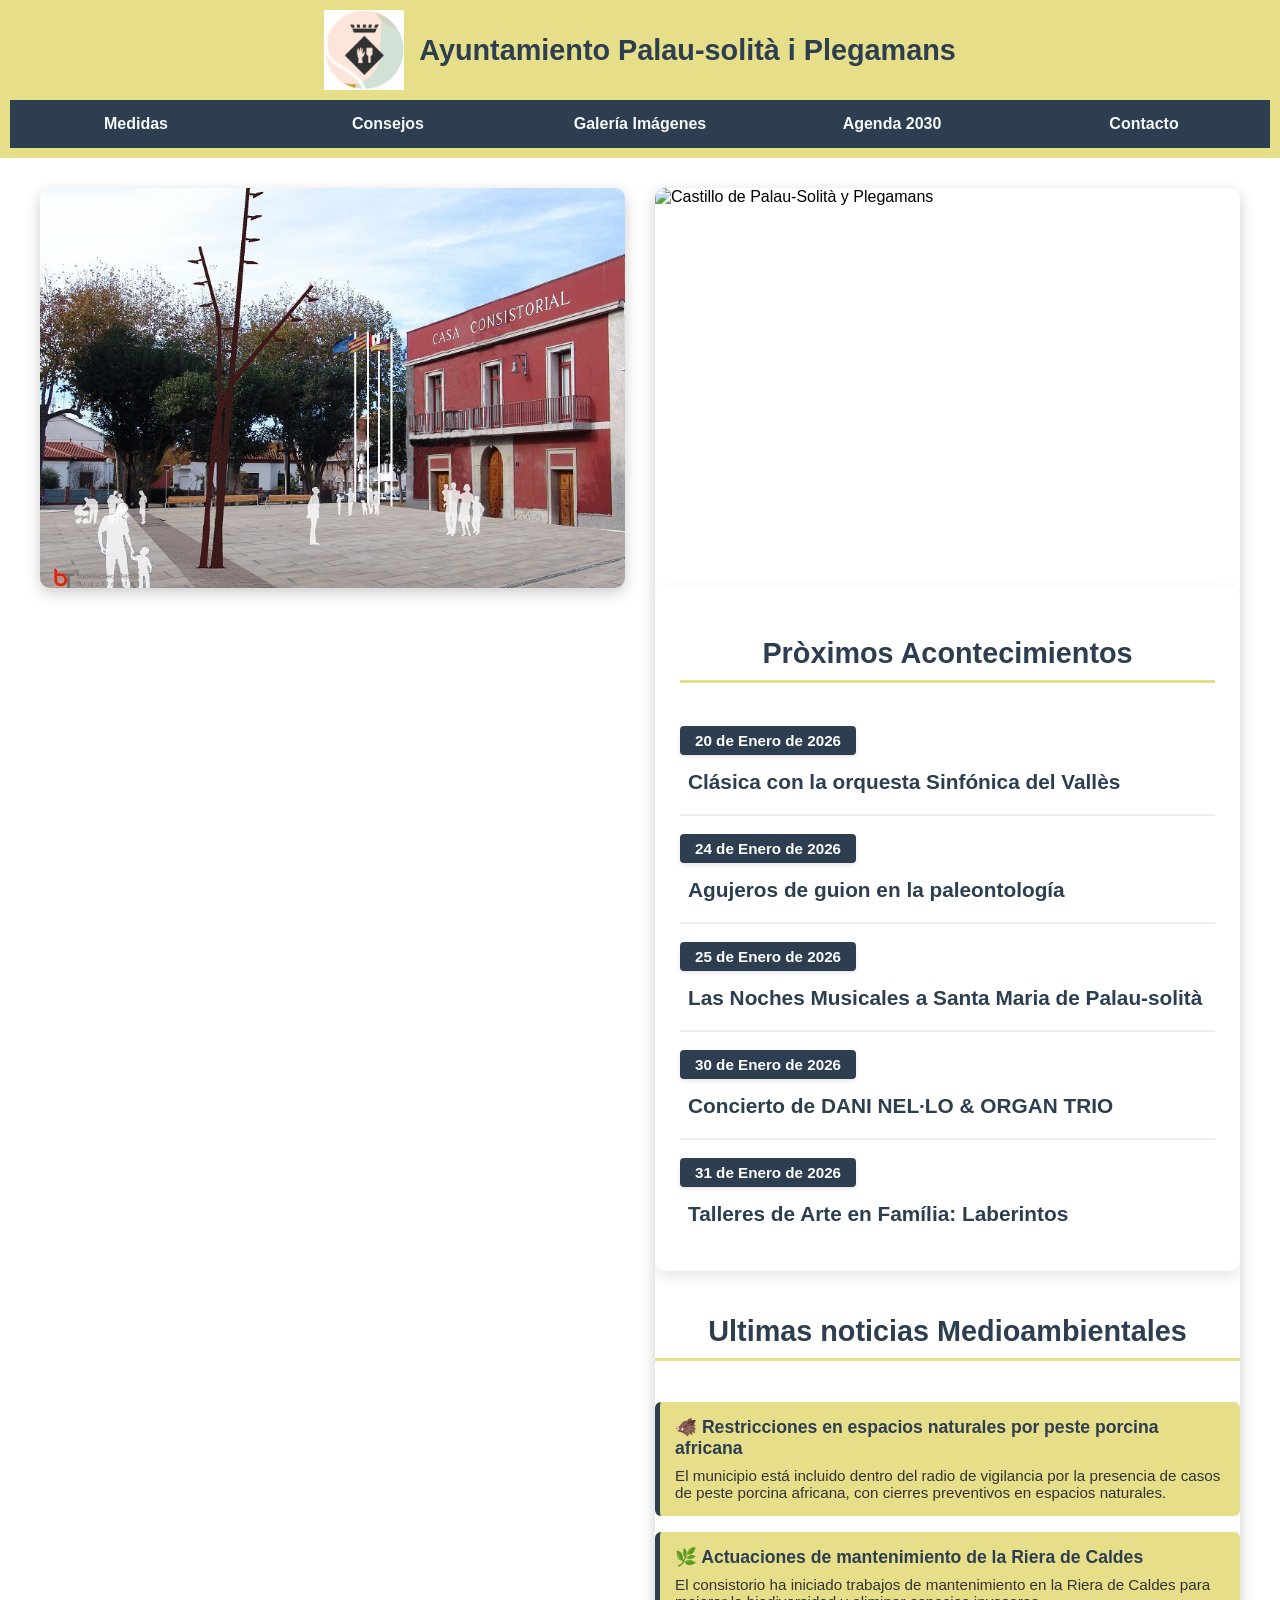
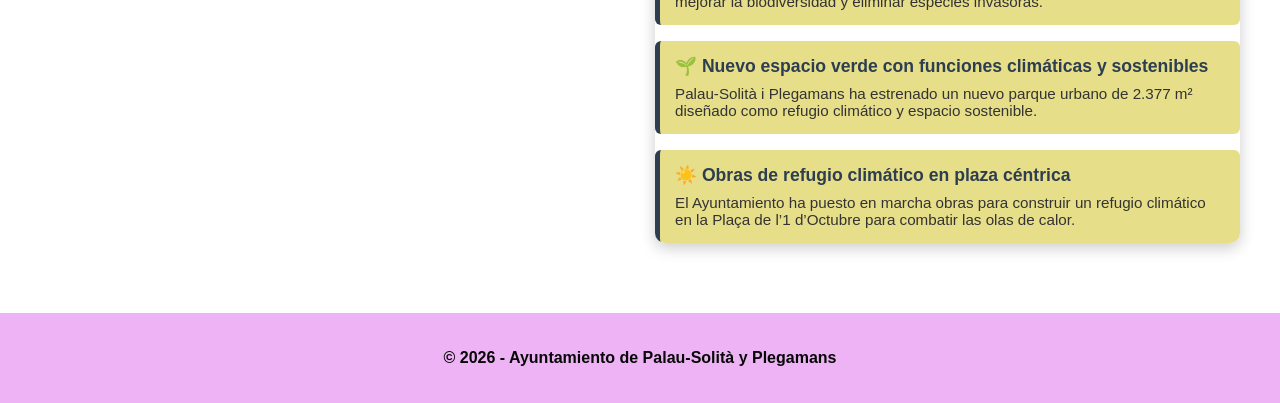
==== commit 63c42b87: "Update index.html" ====
--- a/index.html
+++ b/index.html
@@ -28,12 +28,16 @@
     <main>
                     <div class="main-container">
                         <div class="imagen-hover">
-                            <img src="imagenes/ayuntamiento.jpg" alt="Ayuntamiento de Palau Solita y Plegamans">
+                            <img src="imagenes/ayuntamiento.jpg" alt="Ayuntamiento de Palau-Solità y Plegamans">
                             <div class="texto-hover">
                                 <p>Ayuntamiento de Palau-solità y Plegamans</p>
                             </div>
                         </div>
-
+                        <div class="imagen-hover">
+                            <img src="imagenes/castillo.jpg" alt="Castillo de Palau-Solità y Plegamans">
+                            <div class="texto-hover">
+                                <p>Castillo de Palau-Solità y Plegamans</p>
+                            </div>
                         <div class="eventos-lista">
 
                 <h2 class="events-title">Pròximos Acontecimientos</h2>
@@ -113,3 +117,4 @@
 
 
 
+
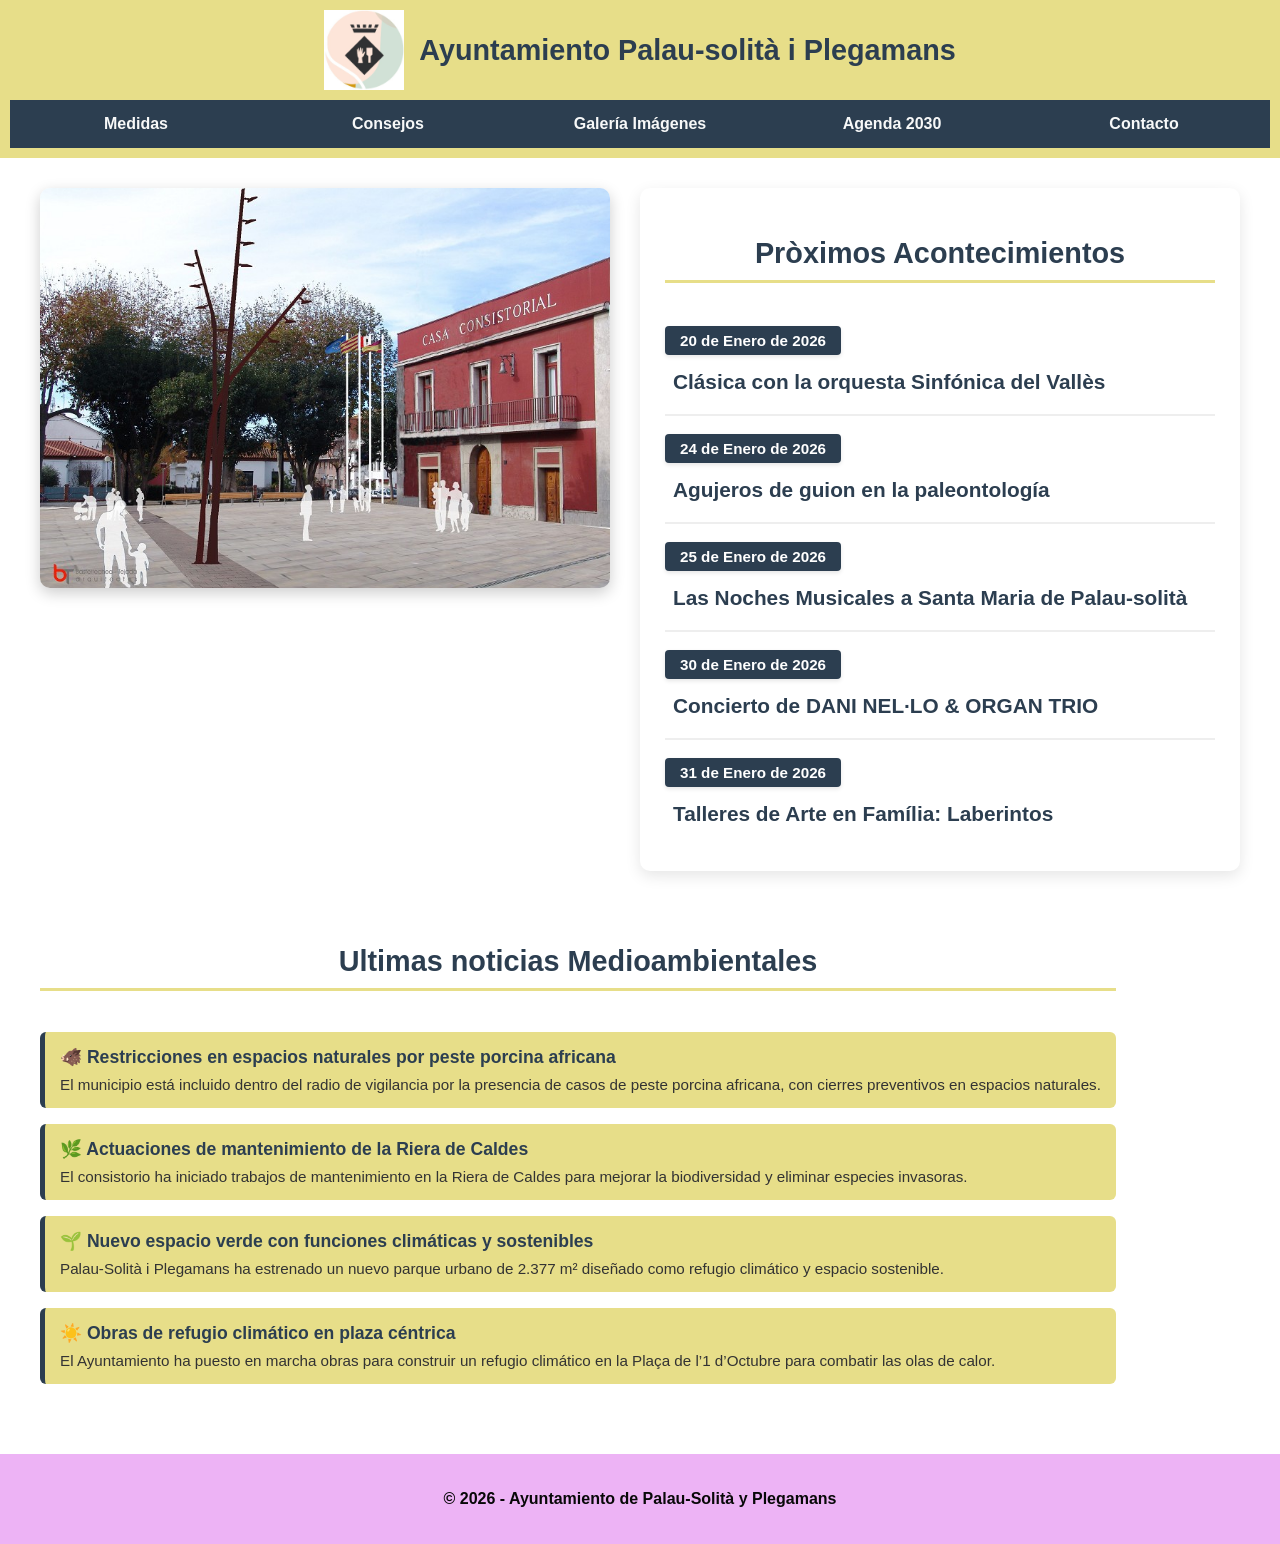
==== commit 6f4f8122: "Update index.html" ====
--- a/index.html
+++ b/index.html
@@ -33,11 +33,7 @@
                                 <p>Ayuntamiento de Palau-solità y Plegamans</p>
                             </div>
                         </div>
-                        <div class="imagen-hover">
-                            <img src="imagenes/castillo.jpg" alt="Castillo de Palau-Solità y Plegamans">
-                            <div class="texto-hover">
-                                <p>Castillo de Palau-Solità y Plegamans</p>
-                            </div>
+                        
                         <div class="eventos-lista">
 
                 <h2 class="events-title">Pròximos Acontecimientos</h2>
@@ -118,3 +114,4 @@
 
 
 
+
